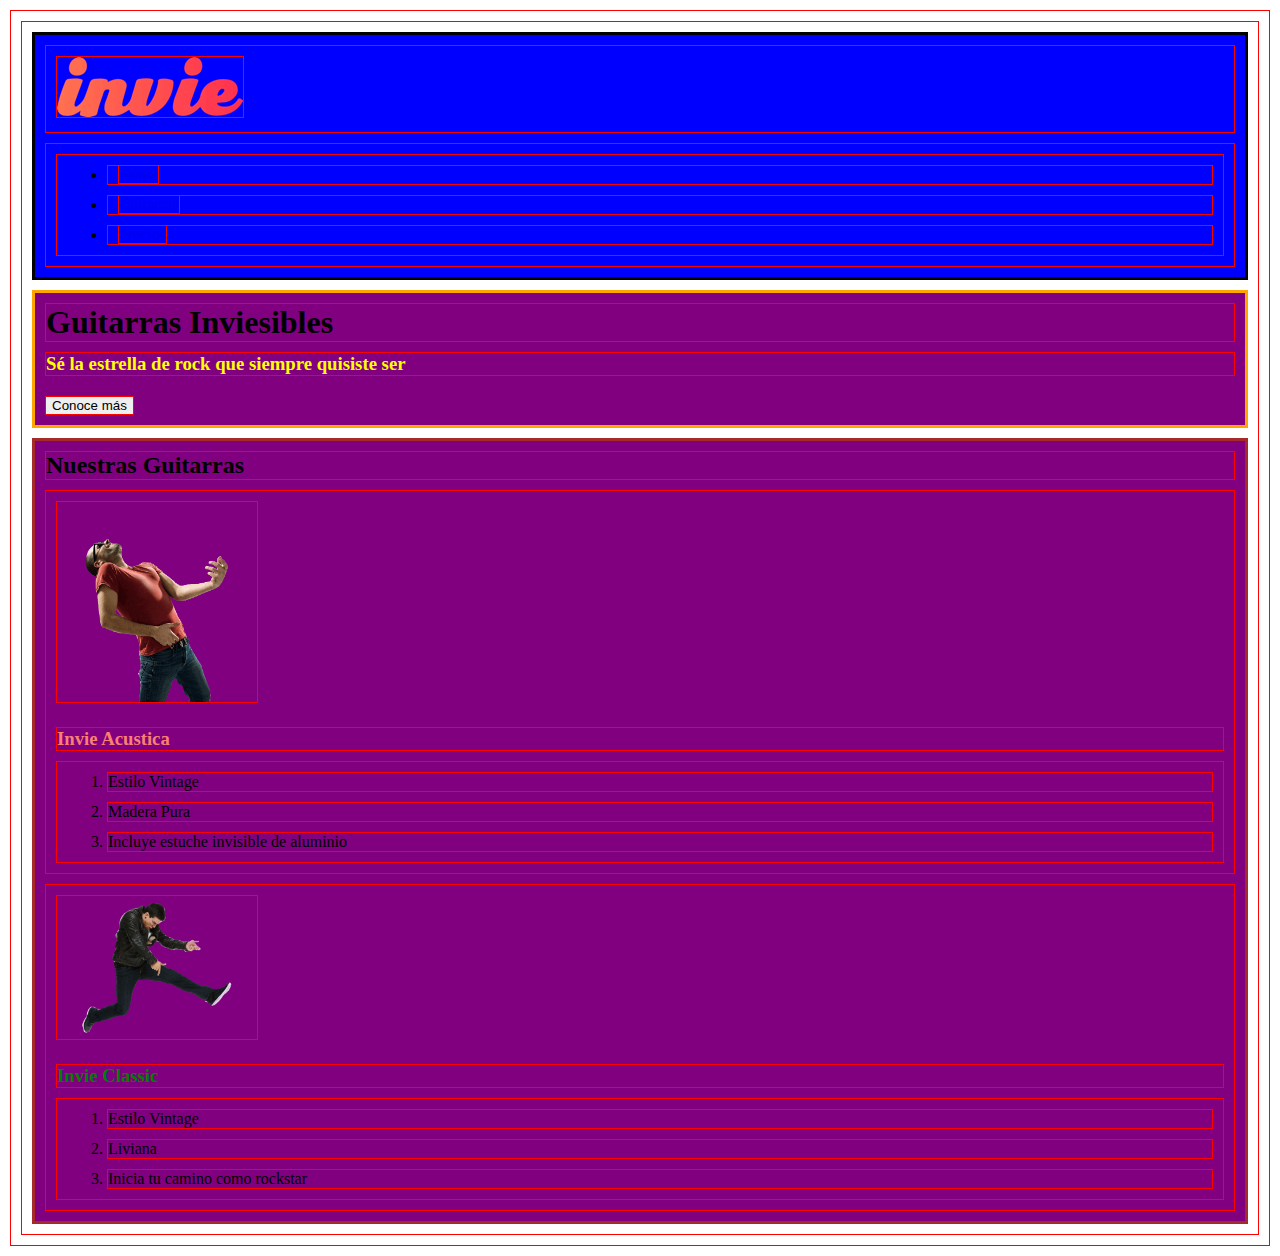
==== index.html @ e0cf62b7 "Agregando estilos por selectores" ====
<!DOCTYPE html>
<html>
  <head>
    <meta charset="utf-8">
    <title>Invie - Tus mejores Guitarras!</title>
    <link rel="stylesheet" href="./css/invie.css">
  </head>
  <body>
    <header id="header"><!-- header  -->
      <figure><!-- logotipo -->
        <img src="./images/invie.png" alt="Logotipo Invie" width="186px" height="60px" />
      </figure>
      <nav><!-- menu -->
        <ul>
          <li><a href="index.html">Home</a></li>
          <li><a href="#guitarras">Guitarras</a></li>
          <li><a href="precios.html">Precios</a></li>
        </ul>
      </nav>
    </header>
    <section id="portada"><!-- portada -->
      <h1>Guitarras Inviesibles</h1><!-- titulo -->
      <h3 class="title-a">Sé la estrella de rock que siempre quisiste ser</h3><!-- resumen -->
      <button type="button" name="button">Conoce más</button><!-- boton -->
    </section>
    <section id="guitarras"><!-- guitarras -->
      <h2>Nuestras Guitarras</h2><!-- titulo -->
      <article><!-- guitarra 1 -->
        <img src="./images/invie-acustica.png" alt="Invie - Guitarra acustica" width="200px" />
        <h3 class="title-b">Invie Acustica</h3>
        <ol>
          <li>Estilo Vintage</li>
          <li>Madera Pura</li>
          <li>Incluye estuche invisible de aluminio</li>
        </ol>
      </article>
      <article><!-- guitarra 2 -->
        <img src="./images/invie-classic.png" alt="Invie - Guitarra Classic" width="200px">
        <h3>Invie Classic</h3>
        <ol>
          <li>Estilo Vintage</li>
          <li>Liviana</li>
          <li>Inicia tu camino como rockstar</li>
        </ol>
      </article>
    </section>
  </body>
</html>
---- css/invie.css ----
/*selector universal*/
*{
  border: 1px solid red;
  margin: 10px;
}
/*selector de etiqueta*/
header{
  background-color: blue;
}

section{
  background-color: purple;
}

/*Selector descendente*/
article h3{
   color: green;
 }

/*selectores de clase*/
.title-a{
  color: yellow;
}

.title-b{
  color: salmon;
}

/*Selector de ID*/
#header{
  border: 3px solid black;
}

#guitarras{
  border: 3px solid brown;

}

#portada{
  border: 3px solid orange;

}
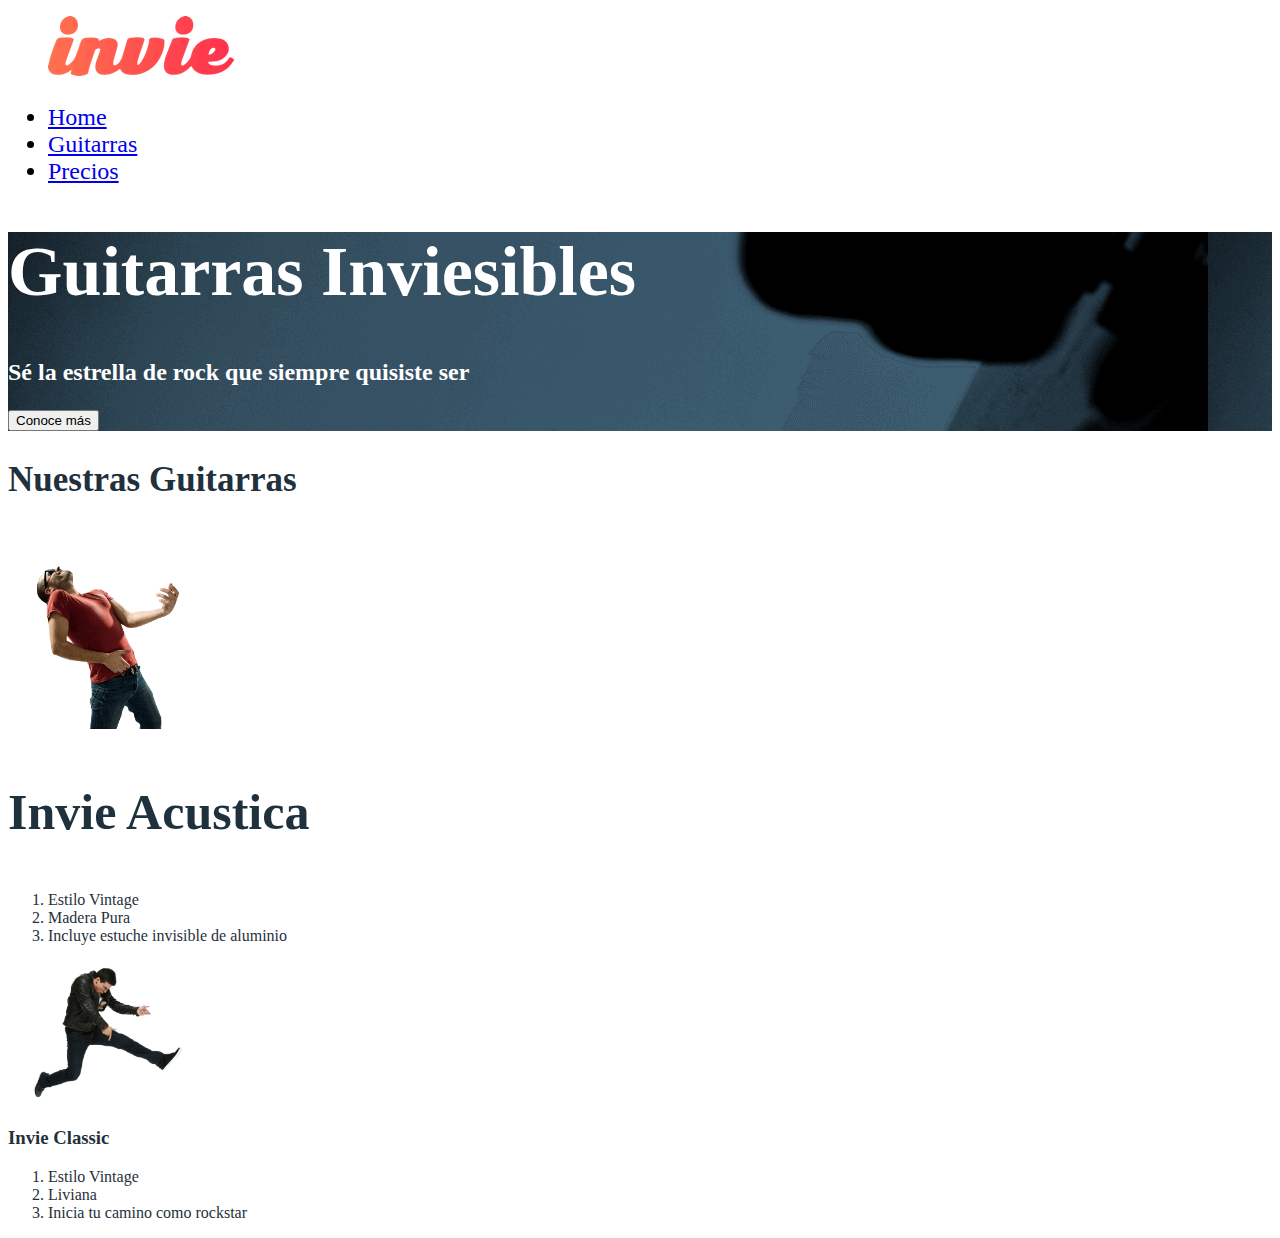
==== commit 77ebf1cd: "Tamaños de fuente asignados y colores de fuentes. Background de la portada definido" ====
--- a/index.html
+++ b/index.html
@@ -6,11 +6,11 @@
     <link rel="stylesheet" href="./css/invie.css">
   </head>
   <body>
-    <header id="header"><!-- header  -->
-      <figure><!-- logotipo -->
+    <header id="header" class="header"><!-- header  -->
+      <figure class="logotipo"><!-- logotipo -->
         <img src="./images/invie.png" alt="Logotipo Invie" width="186px" height="60px" />
       </figure>
-      <nav><!-- menu -->
+      <nav class="menu"><!-- menu -->
         <ul>
           <li><a href="index.html">Home</a></li>
           <li><a href="#guitarras">Guitarras</a></li>
@@ -18,14 +18,14 @@
         </ul>
       </nav>
     </header>
-    <section id="portada"><!-- portada -->
-      <h1>Guitarras Inviesibles</h1><!-- titulo -->
+    <section id="portada" class="portada"><!-- portada -->
+      <h1 class="titulo">Guitarras Inviesibles</h1><!-- titulo -->
       <h3 class="title-a">Sé la estrella de rock que siempre quisiste ser</h3><!-- resumen -->
       <button type="button" name="button">Conoce más</button><!-- boton -->
     </section>
-    <section id="guitarras"><!-- guitarras -->
+    <section id="guitarras" class="guitarras"><!-- guitarras -->
       <h2>Nuestras Guitarras</h2><!-- titulo -->
-      <article><!-- guitarra 1 -->
+      <article class="guitarra"><!-- guitarra 1 -->
         <img src="./images/invie-acustica.png" alt="Invie - Guitarra acustica" width="200px" />
         <h3 class="title-b">Invie Acustica</h3>
         <ol>
@@ -34,7 +34,7 @@
           <li>Incluye estuche invisible de aluminio</li>
         </ol>
       </article>
-      <article><!-- guitarra 2 -->
+      <article class="guitarra"><!-- guitarra 2 -->
         <img src="./images/invie-classic.png" alt="Invie - Guitarra Classic" width="200px">
         <h3>Invie Classic</h3>
         <ol>
--- a/css/invie.css
+++ b/css/invie.css
@@ -1,42 +1,26 @@
-/*selector universal*/
-*{
-  border: 1px solid red;
-  margin: 10px;
-}
-/*selector de etiqueta*/
-header{
-  background-color: blue;
+.titulo{
+  font-size: 70px;
 }
 
-section{
-  background-color: purple;
+.title-a{
+  font-size: 24px;
+}
+.title-b{
+  font-size: 50px;
+}
+.guitarras h2{
+  font-size: 35px;
 }
 
-/*Selector descendente*/
-article h3{
-   color: green;
- }
-
-/*selectores de clase*/
-.title-a{
-  color: yellow;
+.guitarras{
+  color: #1F313C;
 }
 
-.title-b{
-  color: salmon;
+.portada{
+  background-image: url('../images/background.png');
+  color: white;
 }
 
-/*Selector de ID*/
-#header{
-  border: 3px solid black;
+.menu{
+  font-size: 24px;
 }
-
-#guitarras{
-  border: 3px solid brown;
-
-}
-
-#portada{
-  border: 3px solid orange;
-
-}
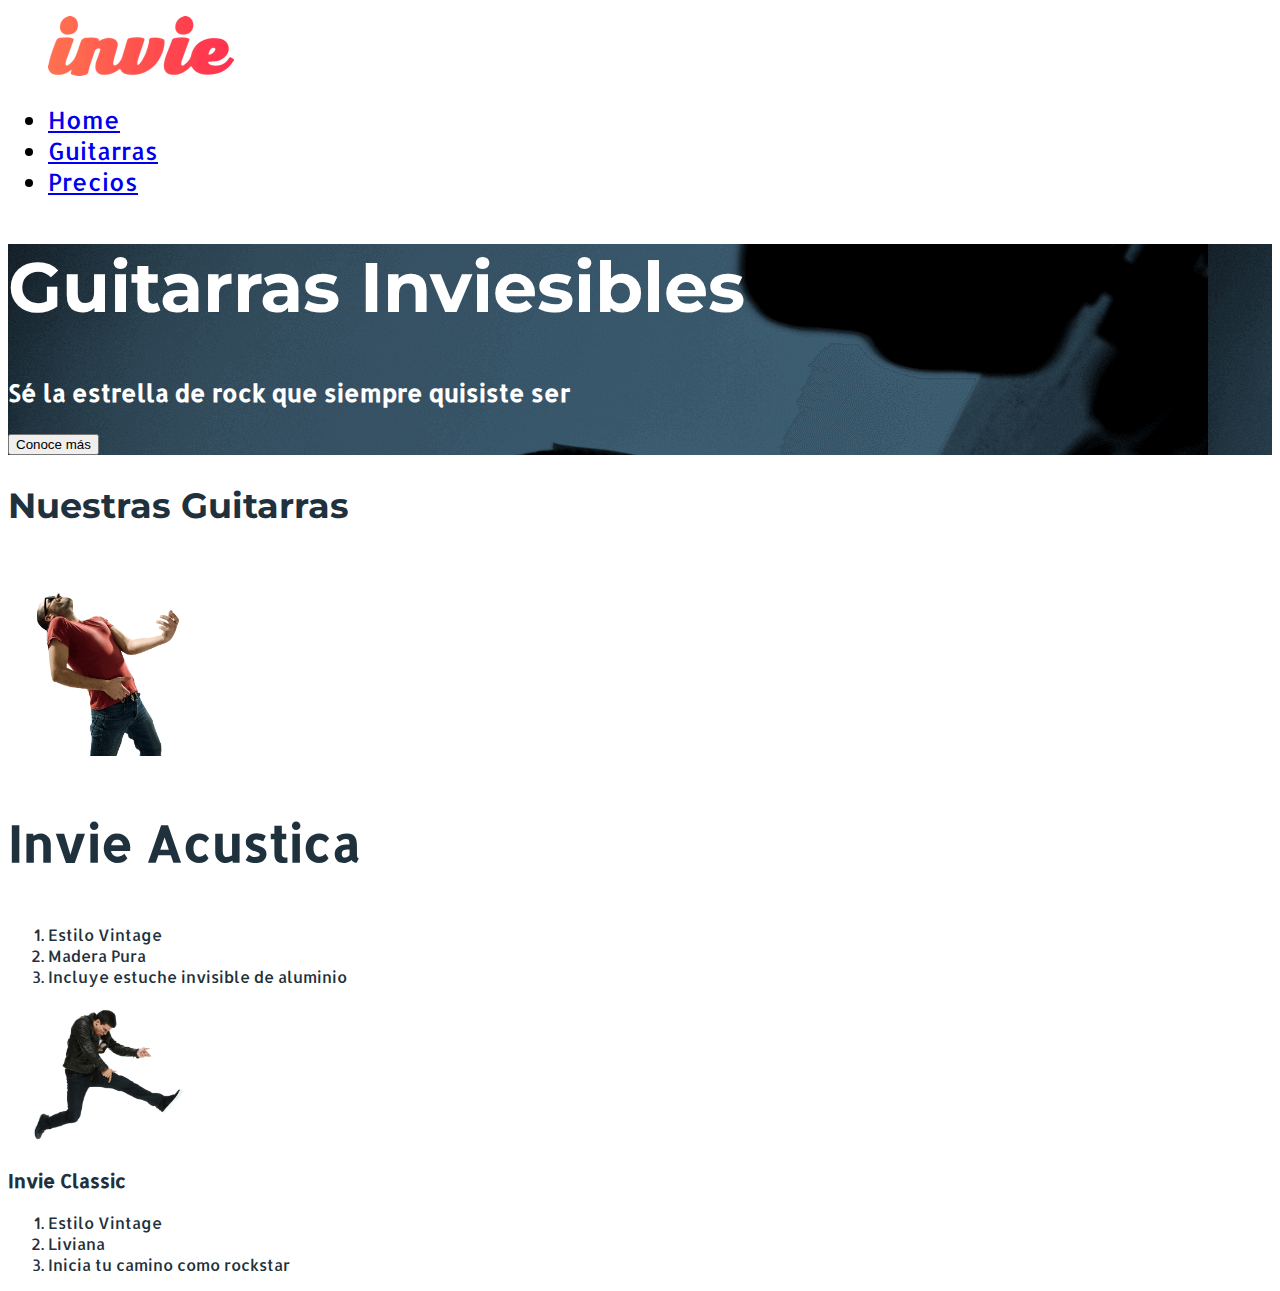
==== commit 3a235249: "Fuentes de google agregadas" ====
--- a/index.html
+++ b/index.html
@@ -4,6 +4,7 @@
     <meta charset="utf-8">
     <title>Invie - Tus mejores Guitarras!</title>
     <link rel="stylesheet" href="./css/invie.css">
+    <link href="https://fonts.googleapis.com/css?family=Allerta|Montserrat:400,700" rel="stylesheet">
   </head>
   <body>
     <header id="header" class="header"><!-- header  -->
--- a/css/invie.css
+++ b/css/invie.css
@@ -1,5 +1,12 @@
+body{
+  font-family: 'Allerta', sans-serif;
+}
+
+
+
 .titulo{
   font-size: 70px;
+  font-family: 'Montserrat', sans-serif;
 }
 
 .title-a{
@@ -10,6 +17,7 @@
 }
 .guitarras h2{
   font-size: 35px;
+  font-family: 'Montserrat', sans-serif;
 }
 
 .guitarras{
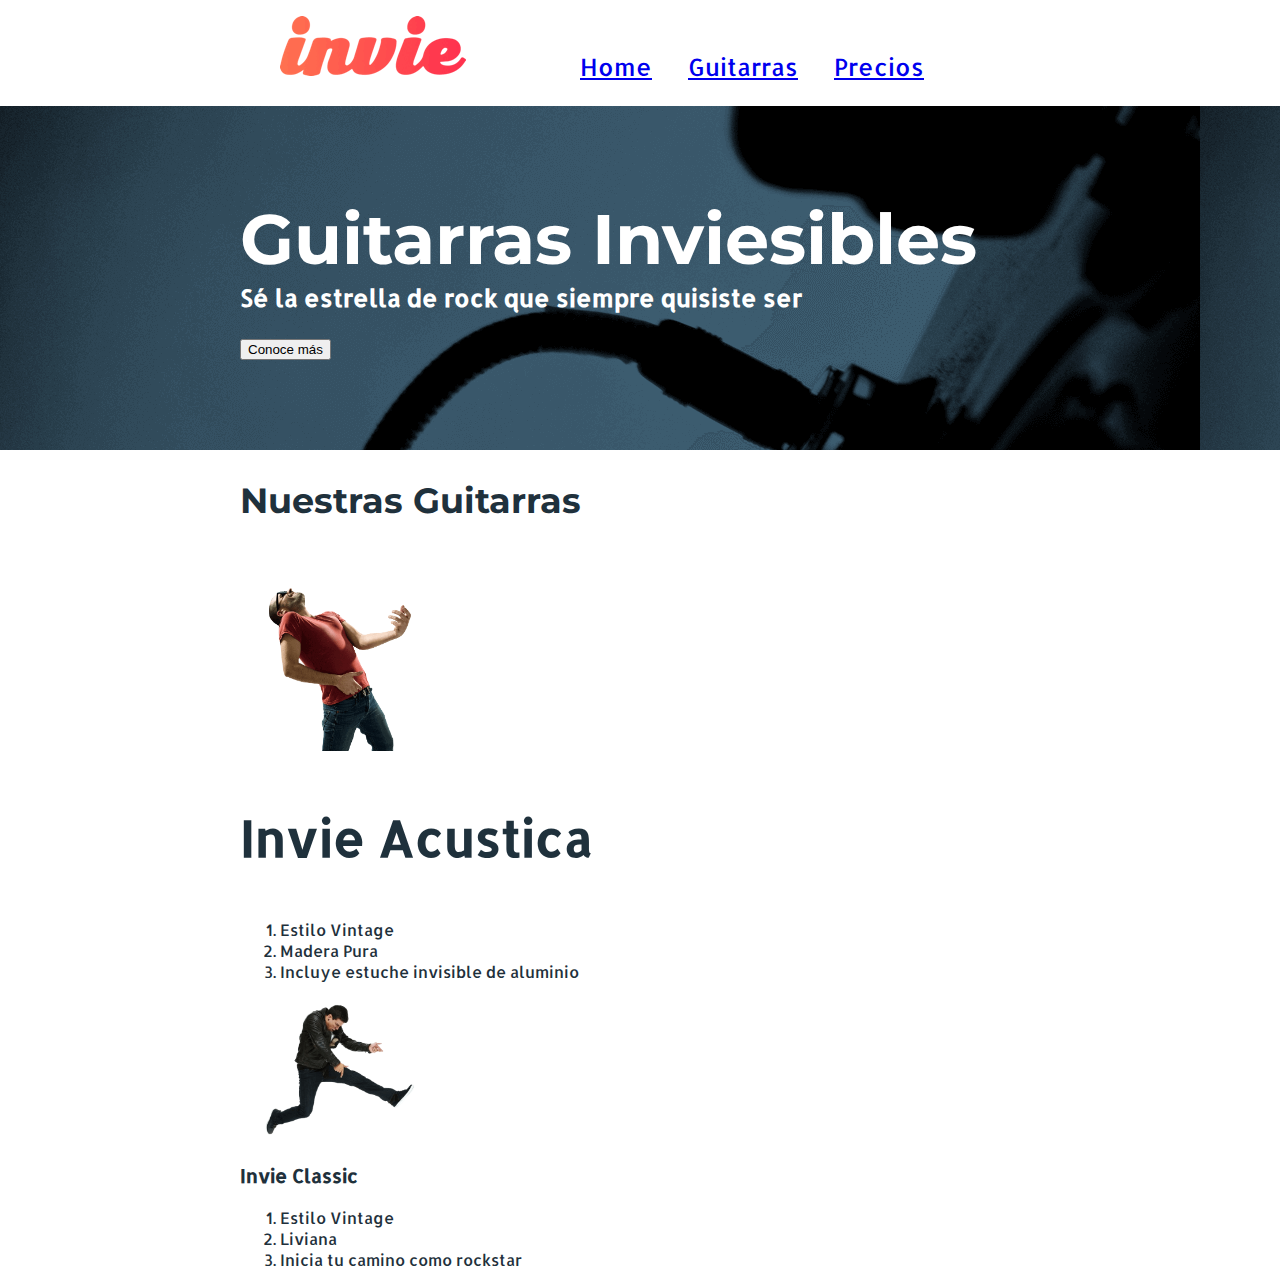
==== commit 3c19e91a: "Modelo caja y multiples clases en un mismo tag" ====
--- a/index.html
+++ b/index.html
@@ -7,7 +7,7 @@
     <link href="https://fonts.googleapis.com/css?family=Allerta|Montserrat:400,700" rel="stylesheet">
   </head>
   <body>
-    <header id="header" class="header"><!-- header  -->
+    <header id="header" class="header contenedor"><!-- header  -->
       <figure class="logotipo"><!-- logotipo -->
         <img src="./images/invie.png" alt="Logotipo Invie" width="186px" height="60px" />
       </figure>
@@ -20,11 +20,13 @@
       </nav>
     </header>
     <section id="portada" class="portada"><!-- portada -->
-      <h1 class="titulo">Guitarras Inviesibles</h1><!-- titulo -->
-      <h3 class="title-a">Sé la estrella de rock que siempre quisiste ser</h3><!-- resumen -->
-      <button type="button" name="button">Conoce más</button><!-- boton -->
+      <div class="contenedor">
+        <h1 class="titulo">Guitarras Inviesibles</h1><!-- titulo -->
+        <h3 class="title-a">Sé la estrella de rock que siempre quisiste ser</h3><!-- resumen -->
+        <button type="button" name="button">Conoce más</button><!-- boton -->
+      </div>
     </section>
-    <section id="guitarras" class="guitarras"><!-- guitarras -->
+    <section id="guitarras" class="guitarras contenedor"><!-- guitarras -->
       <h2>Nuestras Guitarras</h2><!-- titulo -->
       <article class="guitarra"><!-- guitarra 1 -->
         <img src="./images/invie-acustica.png" alt="Invie - Guitarra acustica" width="200px" />
--- a/css/invie.css
+++ b/css/invie.css
@@ -1,5 +1,12 @@
+/**{
+  padding: 10px;
+  margin: 10px;
+  border: 2px solid red;
+}*/
+
 body{
   font-family: 'Allerta', sans-serif;
+  margin: 0px;
 }
 
 
@@ -7,10 +14,17 @@
 .titulo{
   font-size: 70px;
   font-family: 'Montserrat', sans-serif;
+  margin-bottom: 0px;
+  margin-top: 70px;
+}
+
+.portada button{
+  margin-bottom: 70px;
 }
 
 .title-a{
   font-size: 24px;
+  margin-top: 0px;
 }
 .title-b{
   font-size: 50px;
@@ -27,8 +41,24 @@
 .portada{
   background-image: url('../images/background.png');
   color: white;
+  padding: 20px;
 }
 
 .menu{
   font-size: 24px;
+  display: inline-block;
 }
+
+.menu li{
+  display: inline-block;
+  margin-left: 30px;
+}
+
+.logotipo{
+  display: inline-block;
+}
+
+.contenedor{
+  width: 800px;
+  margin: auto;
+}
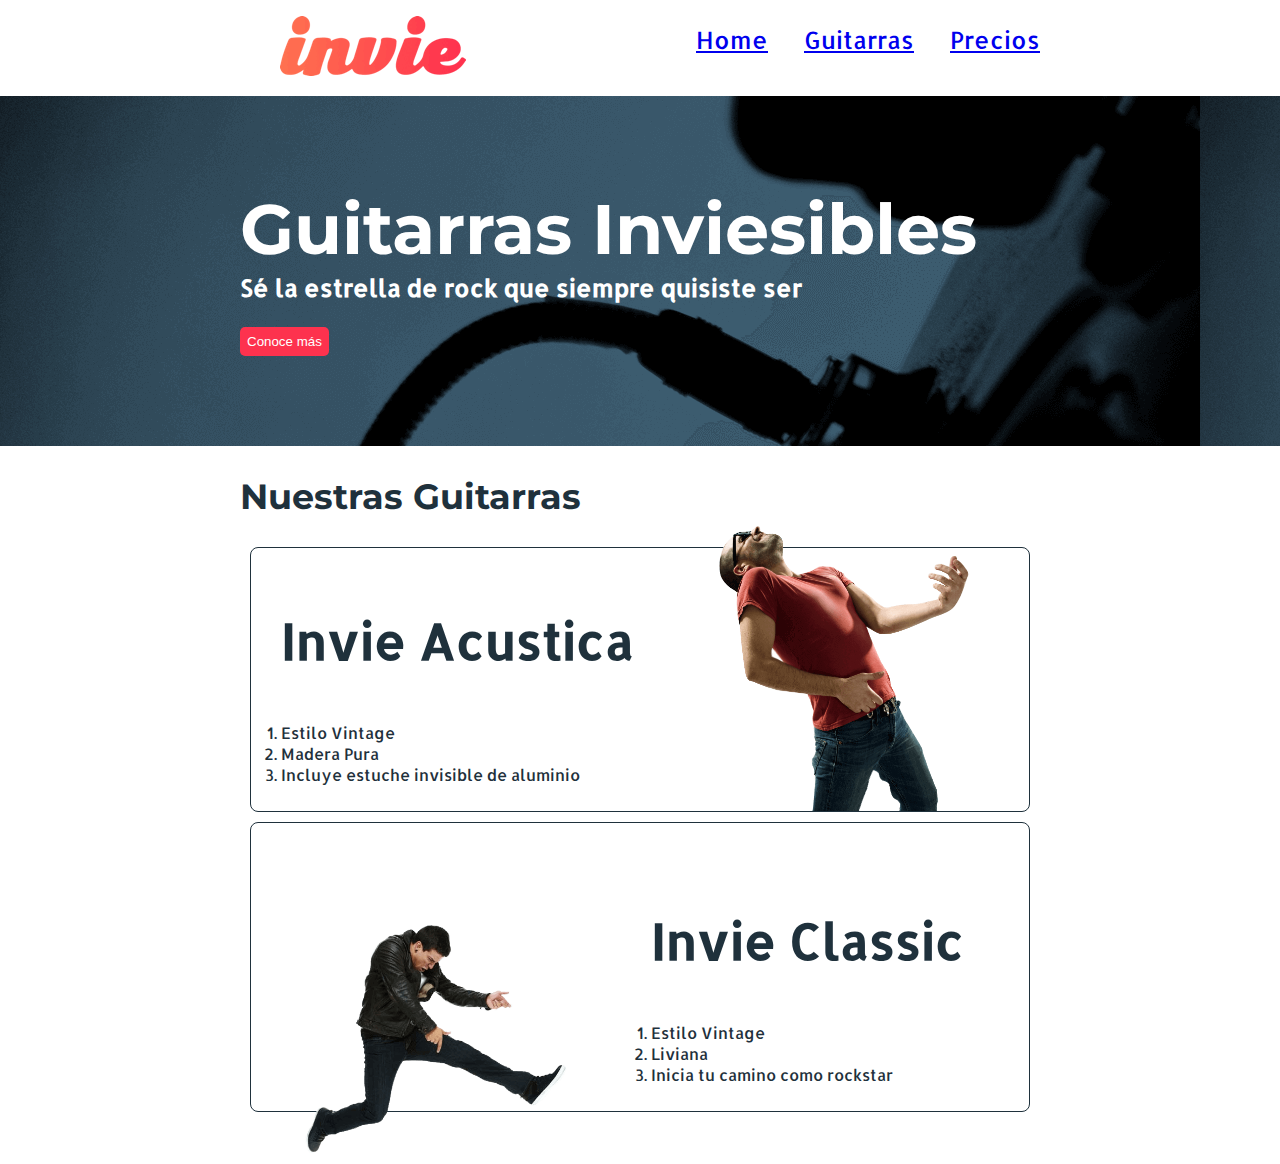
==== commit 82c7dd78: "Aplicando margenes redondedos y posiciones" ====
--- a/index.html
+++ b/index.html
@@ -29,22 +29,26 @@
     <section id="guitarras" class="guitarras contenedor"><!-- guitarras -->
       <h2>Nuestras Guitarras</h2><!-- titulo -->
       <article class="guitarra"><!-- guitarra 1 -->
-        <img src="./images/invie-acustica.png" alt="Invie - Guitarra acustica" width="200px" />
-        <h3 class="title-b">Invie Acustica</h3>
-        <ol>
-          <li>Estilo Vintage</li>
-          <li>Madera Pura</li>
-          <li>Incluye estuche invisible de aluminio</li>
-        </ol>
+        <img class="right" src="./images/invie-acustica.png" alt="Invie - Guitarra acustica" width="350px" />
+        <div class="contenedor-guitarra-a">
+          <h3 class="title-b">Invie Acustica</h3>
+          <ol>
+            <li>Estilo Vintage</li>
+            <li>Madera Pura</li>
+            <li>Incluye estuche invisible de aluminio</li>
+          </ol>
+        </div>
       </article>
       <article class="guitarra"><!-- guitarra 2 -->
-        <img src="./images/invie-classic.png" alt="Invie - Guitarra Classic" width="200px">
-        <h3>Invie Classic</h3>
-        <ol>
-          <li>Estilo Vintage</li>
-          <li>Liviana</li>
-          <li>Inicia tu camino como rockstar</li>
-        </ol>
+        <img class="left" src="./images/invie-classic.png" alt="Invie - Guitarra Classic" width="350px"/>
+        <div class="contenedor-guitarra-b">
+          <h3 class="title-b">Invie Classic</h3>
+          <ol>
+            <li>Estilo Vintage</li>
+            <li>Liviana</li>
+            <li>Inicia tu camino como rockstar</li>
+          </ol>
+        </div>
       </article>
     </section>
   </body>
--- a/css/invie.css
+++ b/css/invie.css
@@ -20,6 +20,11 @@
 
 .portada button{
   margin-bottom: 70px;
+  border-radius: 5px;
+  padding: 7px;
+  background: #fd324e;
+  color: white;
+  border: none;
 }
 
 .title-a{
@@ -47,6 +52,8 @@
 .menu{
   font-size: 24px;
   display: inline-block;
+  position: absolute;
+  right: 0;
 }
 
 .menu li{
@@ -62,3 +69,40 @@
   width: 800px;
   margin: auto;
 }
+
+.guitarra{
+  /*overflow: hidden;*/
+  border: 1px solid #1F313C;
+  padding: 10px;
+  margin: 10px;
+  border-radius: 8px;
+}
+
+.guitarra ol{
+  padding: 0;
+}
+
+.right{
+  float: right;
+  position: relative;
+  top: -97px;
+}
+
+.left{
+  float: left;
+  position: relative;
+  top: 80px;
+}
+
+.contenedor-guitarra-a{
+  padding-left: 20px;
+}
+
+.contenedor-guitarra-b{
+  margin-left: 370px;
+  padding-left: 20px;
+}
+
+.header{
+  position: relative;
+}
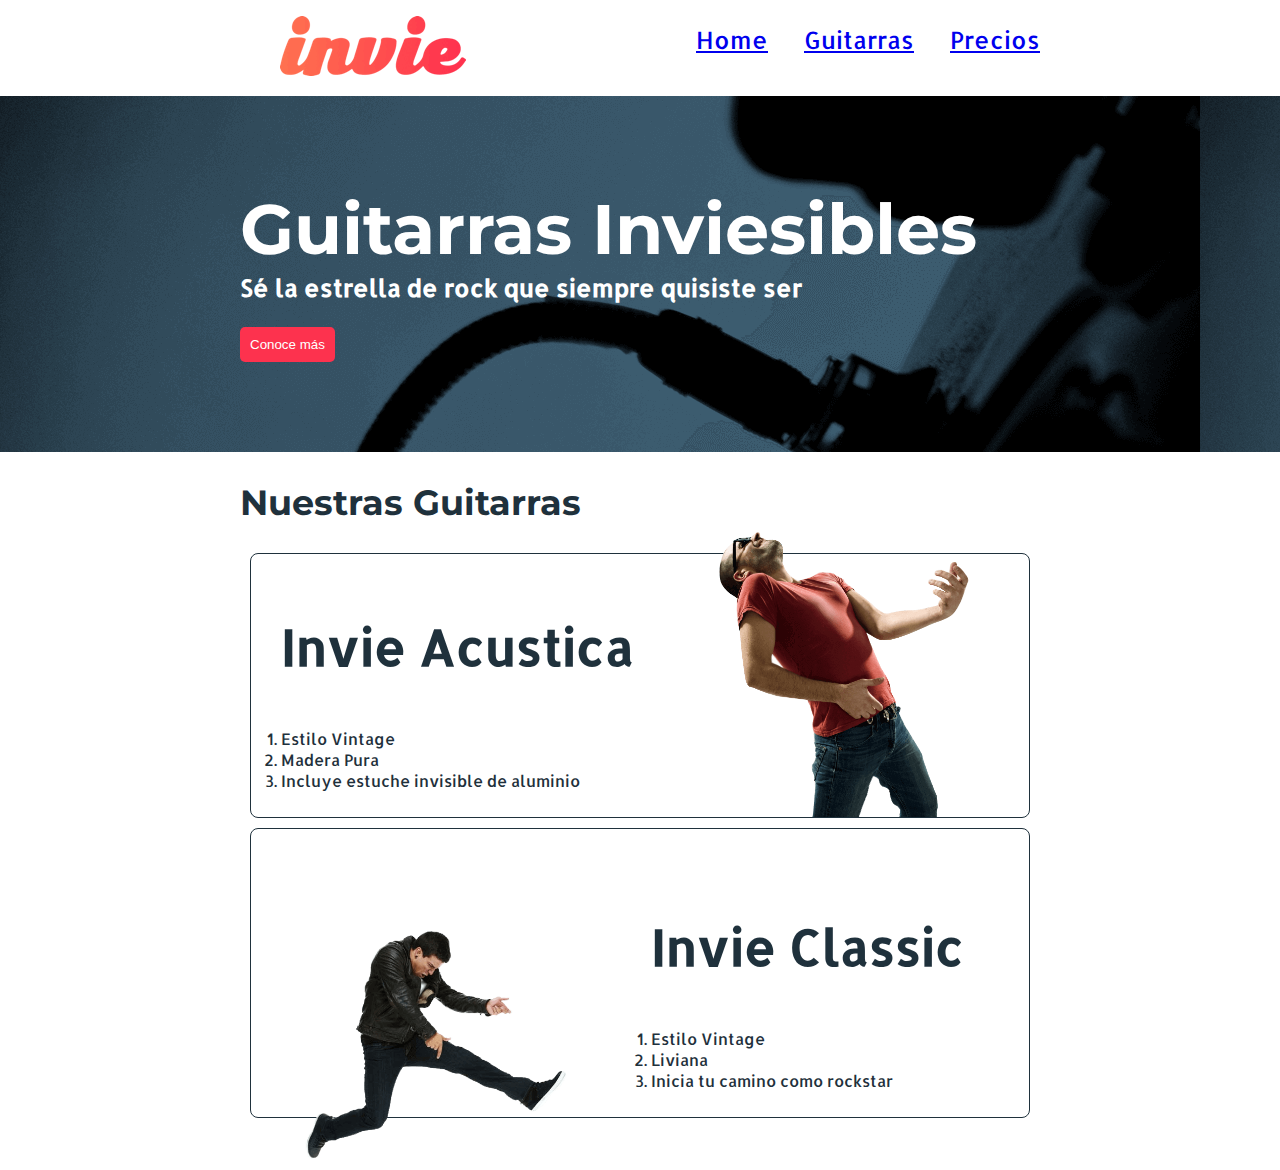
==== commit ff120b27: "Usando bordes redondeados y positions" ====
--- a/index.html
+++ b/index.html
@@ -51,5 +51,8 @@
         </div>
       </article>
     </section>
+    <footer class="footer">
+
+    </footer>
   </body>
 </html>
--- a/css/invie.css
+++ b/css/invie.css
@@ -21,7 +21,7 @@
 .portada button{
   margin-bottom: 70px;
   border-radius: 5px;
-  padding: 7px;
+  padding: 10px;
   background: #fd324e;
   color: white;
   border: none;
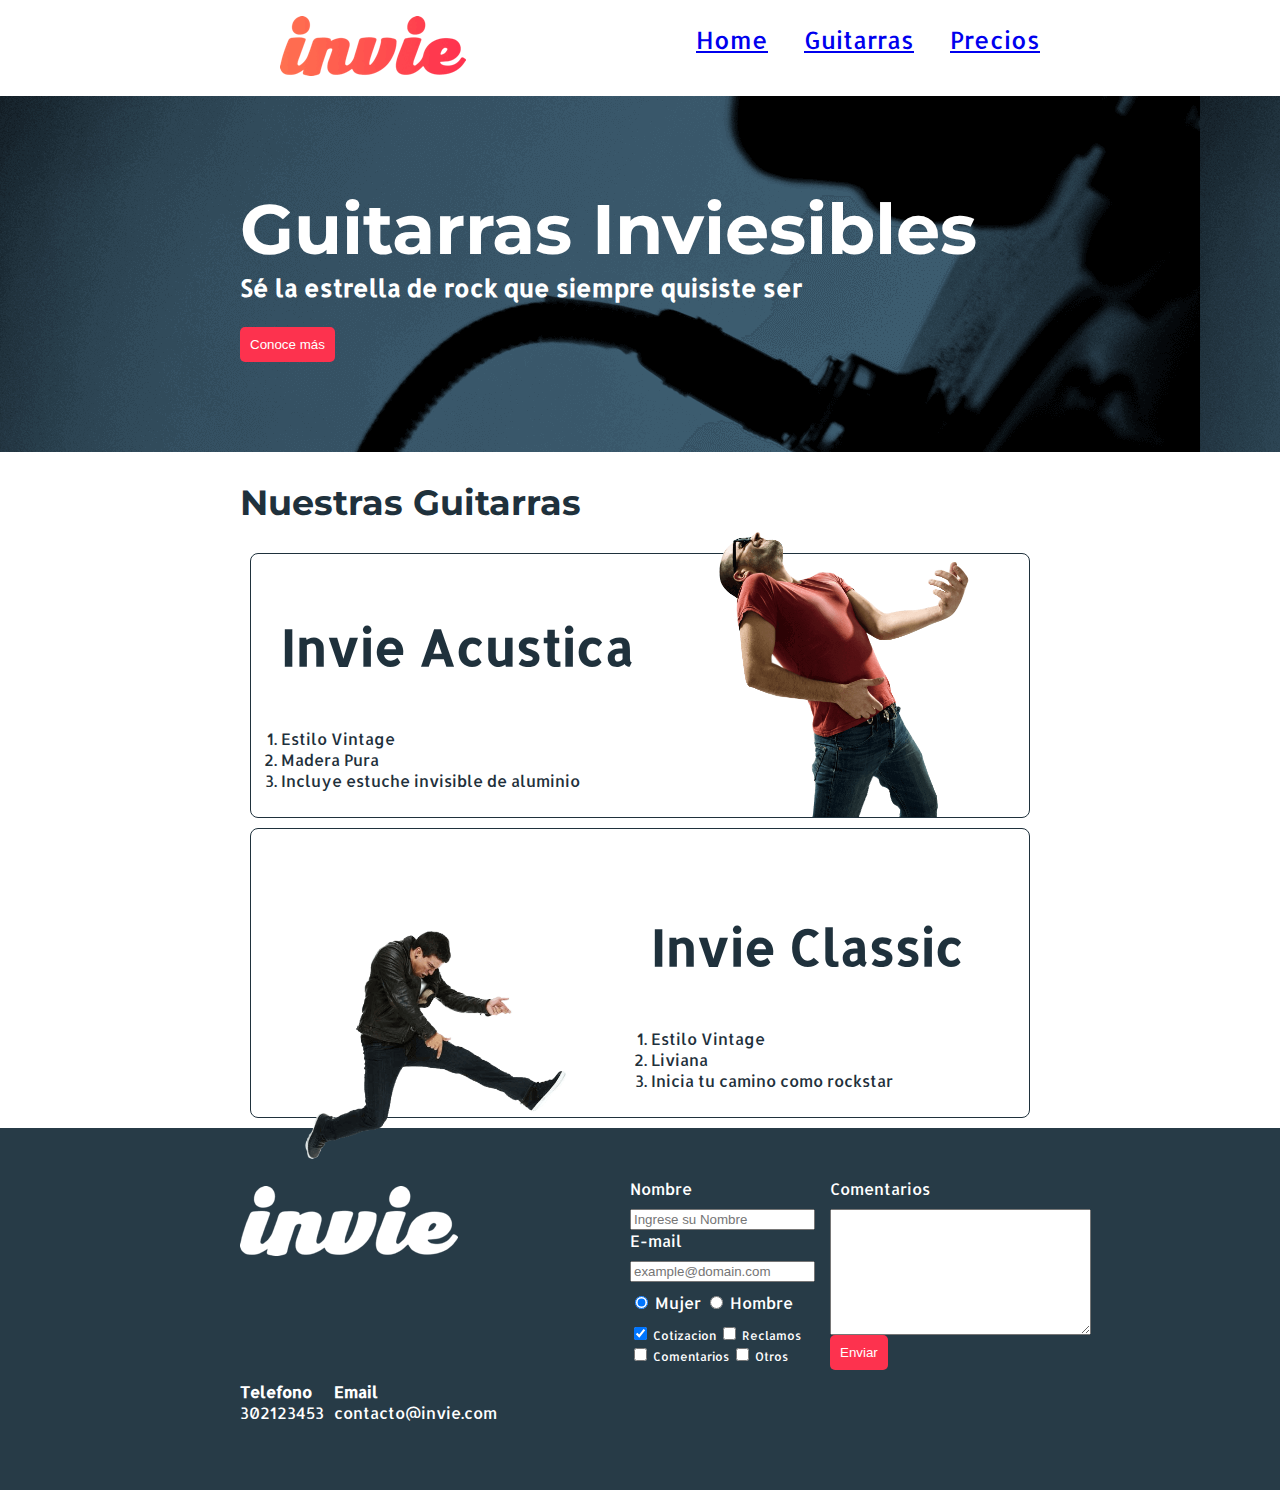
==== commit 5c9275eb: "Agregando formulario e info de contacto al footer usando flexbox" ====
--- a/index.html
+++ b/index.html
@@ -23,7 +23,7 @@
       <div class="contenedor">
         <h1 class="titulo">Guitarras Inviesibles</h1><!-- titulo -->
         <h3 class="title-a">Sé la estrella de rock que siempre quisiste ser</h3><!-- resumen -->
-        <button type="button" name="button">Conoce más</button><!-- boton -->
+        <button type="button" class="button" name="button">Conoce más</button><!-- boton -->
       </div>
     </section>
     <section id="guitarras" class="guitarras contenedor"><!-- guitarras -->
@@ -52,7 +52,48 @@
       </article>
     </section>
     <footer class="footer">
-
+      <div class="contenedor">
+        <div class="contacto">
+          <img src="./images/invie-white.png" alt="logotipo blanco" />
+          <a href="tel:+52302123453"><strong>Telefono</strong><span>302123453</span></a>
+          <a href="email:contacto@invie.com"><strong>Email</strong><span>contacto@invie.com</span></a>
+        </div>
+        <form class="formulario">
+          <div class="col1">
+            <label for="nombre">Nombre</label>
+            <input type="text" id="nombre" placeholder="Ingrese su Nombre" required name="nombre"/>
+            <label for="email">E-mail</label>
+            <input type="email" id="email" placeholder="example@domain.com" required name="email"/>
+            <div class="sexo">
+              <label for="mujer">
+                <input type="radio" checked id="mujer" name="sexo" value="Mujer"> Mujer
+              </label>
+              <label for="hombre">
+                <input type="radio" id="hombre" name="sexo" value="Hombre"> Hombre
+              </label>
+            </div>
+            <div class="intereses">
+              <label for="cotizacion">
+                <input type="checkbox" checked id="" name="cotizacion" value="Cotizacion"> Cotizacion
+              </label>
+              <label for="reclamos">
+                <input type="checkbox" id="" name="reclamos" value="Reclamos"> Reclamos
+              </label>
+              <label for="comentarios">
+                <input type="checkbox" id="comentarios" name="intereses" value="Comentarios"> Comentarios
+              </label>
+              <label for="otros">
+                <input type="checkbox" id="otros" name="intereses" value="Otros"> Otros
+              </label>
+            </div>
+          </div>
+          <div class="col2">
+            <label for="comentarios">Comentarios</label>
+            <textarea name="name" id="comentarios" rows="8" cols="30"></textarea>
+            <input class="button"  type="submit" name="" value="Enviar"/>
+          </div>
+        </form>
+      </div>
     </footer>
   </body>
 </html>
--- a/css/invie.css
+++ b/css/invie.css
@@ -18,7 +18,7 @@
   margin-top: 70px;
 }
 
-.portada button{
+.button{
   margin-bottom: 70px;
   border-radius: 5px;
   padding: 10px;
@@ -106,3 +106,59 @@
 .header{
   position: relative;
 }
+
+.footer{
+  background: #273b47;
+}
+
+.contacto{
+  display: flex;
+  width: 300px;
+  flex-wrap: wrap;
+  align-items: center;
+}
+
+.contacto img , .contacto strong{
+  display: block;
+}
+
+.contacto a{
+  text-decoration: none;
+  color: white;
+  margin: 10px 10px 10px 0px;
+}
+
+.footer .contenedor{
+    display: flex;
+    justify-content: space-between;
+}
+
+.formulario{
+  display: flex;
+  width: 400px;
+  color: white;
+  padding: 50px 10px;
+}
+
+.col1, .col2{
+  display: flex;
+  flex-direction: column;
+}
+.col1{
+  margin-right: 15px;
+}
+
+.col2{
+  align-items: flex-start;
+}
+
+.intereses label{
+  font-size: 12px;
+}
+.formulario label, .sexo, .intereses{
+  margin-bottom: 10px;
+}
+
+.sexo{
+  margin-top: 10px;
+}
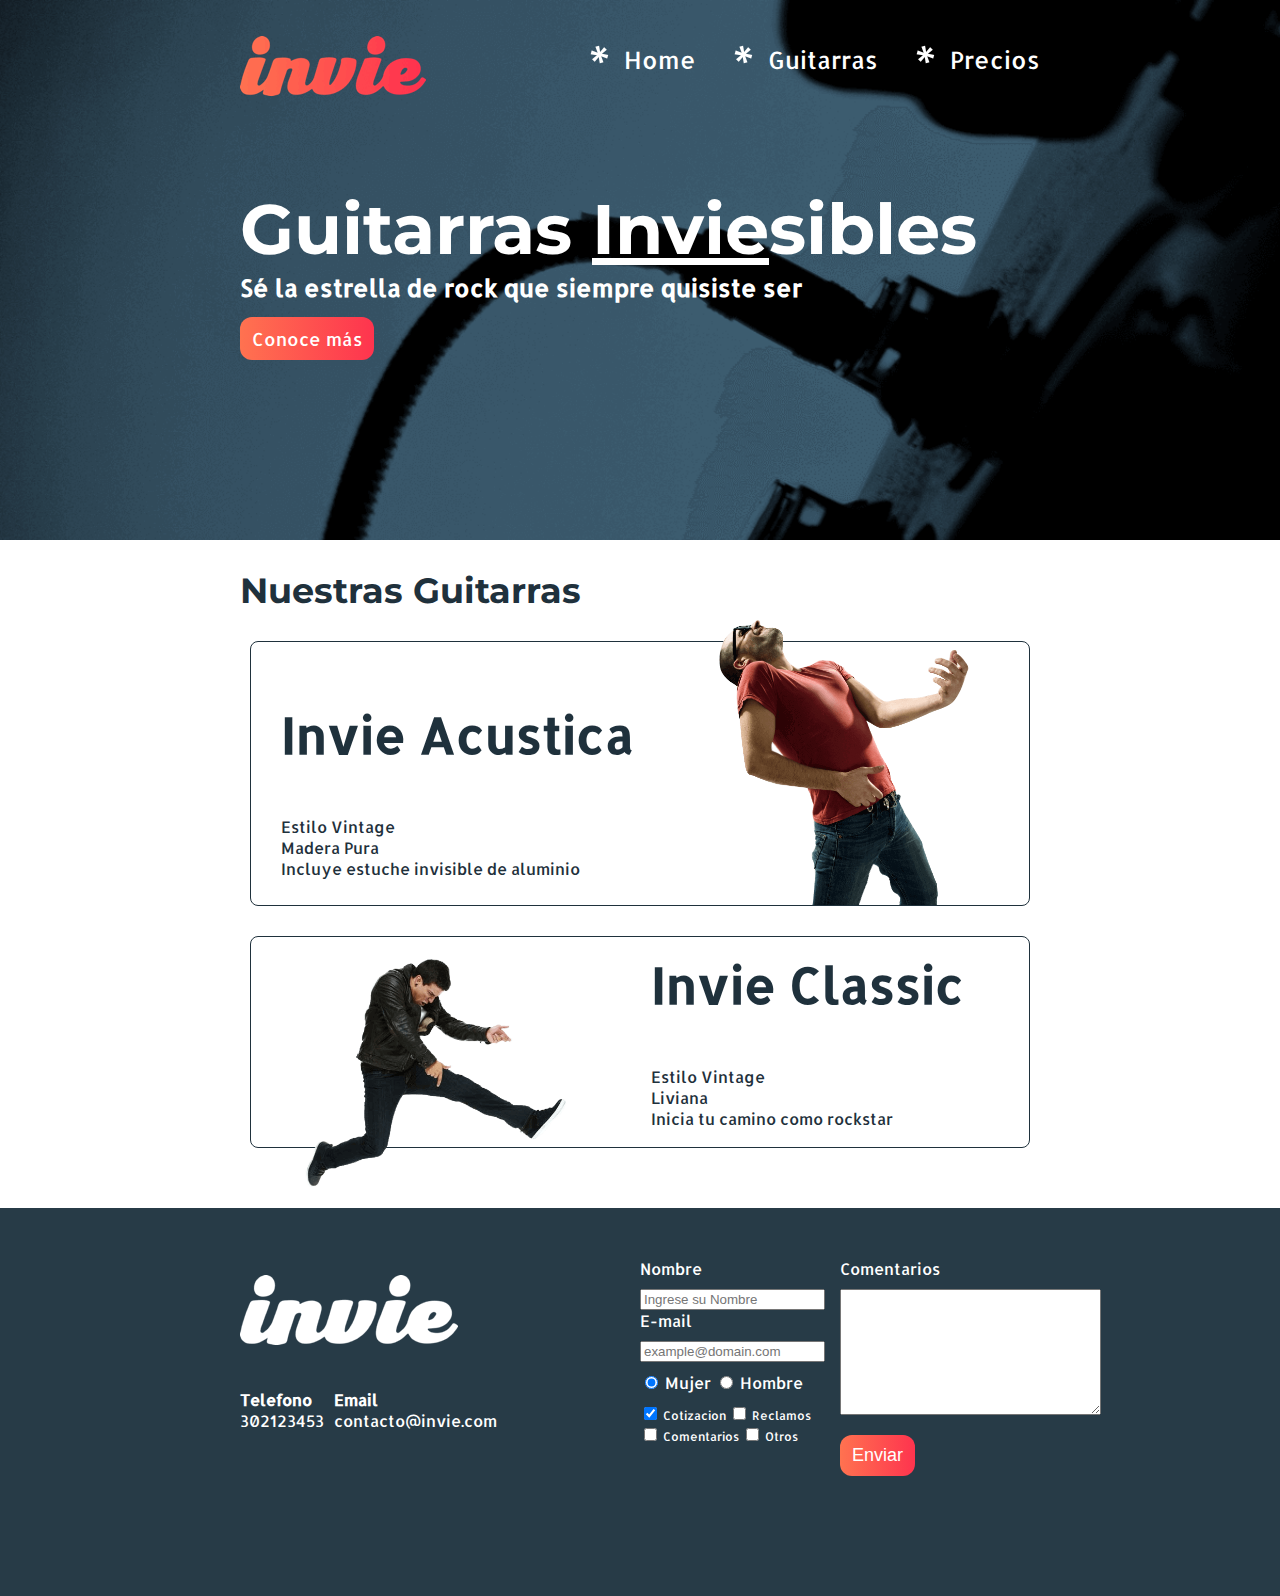
==== commit f3fc769e: "ultimas ediciones" ====
--- a/index.html
+++ b/index.html
@@ -7,23 +7,23 @@
     <link href="https://fonts.googleapis.com/css?family=Allerta|Montserrat:400,700" rel="stylesheet">
   </head>
   <body>
-    <header id="header" class="header contenedor"><!-- header  -->
-      <figure class="logotipo"><!-- logotipo -->
-        <img src="./images/invie.png" alt="Logotipo Invie" width="186px" height="60px" />
-      </figure>
-      <nav class="menu"><!-- menu -->
-        <ul>
-          <li><a href="index.html">Home</a></li>
-          <li><a href="#guitarras">Guitarras</a></li>
-          <li><a href="precios.html">Precios</a></li>
-        </ul>
-      </nav>
-    </header>
-    <section id="portada" class="portada"><!-- portada -->
+    <section id="portada" class="portada background"><!-- portada -->
+      <header id="header" class="header contenedor"><!-- header  -->
+        <figure class="logotipo"><!-- logotipo -->
+          <img src="./images/invie.png" alt="Logotipo Invie" width="186px" height="60px" />
+        </figure>
+        <nav class="menu"><!-- menu -->
+          <ul>
+            <li><a href="./index.html">Home</a></li>
+            <li><a href="#guitarras">Guitarras</a></li>
+            <li><a href="./precios.html">Precios</a></li>
+          </ul>
+        </nav>
+      </header>
       <div class="contenedor">
-        <h1 class="titulo">Guitarras Inviesibles</h1><!-- titulo -->
+        <h1 class="titulo">Guitarras <span>Invie</span>sibles</h1><!-- titulo -->
         <h3 class="title-a">Sé la estrella de rock que siempre quisiste ser</h3><!-- resumen -->
-        <button type="button" class="button" name="button">Conoce más</button><!-- boton -->
+        <a href="#guitarras" class="button" name="button">Conoce más</a><!-- boton -->
       </div>
     </section>
     <section id="guitarras" class="guitarras contenedor"><!-- guitarras -->
@@ -39,7 +39,7 @@
           </ol>
         </div>
       </article>
-      <article class="guitarra"><!-- guitarra 2 -->
+      <article class="guitarra b"><!-- guitarra 2 -->
         <img class="left" src="./images/invie-classic.png" alt="Invie - Guitarra Classic" width="350px"/>
         <div class="contenedor-guitarra-b">
           <h3 class="title-b">Invie Classic</h3>
--- a/css/invie.css
+++ b/css/invie.css
@@ -9,7 +9,13 @@
   margin: 0px;
 }
 
-
+input, textarea{
+  outline: 0;
+}
+
+input:focus, textarea:focus{
+  background: lightgray;
+}
 
 .titulo{
   font-size: 70px;
@@ -20,11 +26,15 @@
 
 .button{
   margin-bottom: 70px;
-  border-radius: 5px;
-  padding: 10px;
+  border-radius: 12px;
+  padding: 10px 12px;
   background: #fd324e;
+  cursor: pointer;
   color: white;
   border: none;
+  font-size: 18px;
+  text-decoration: none;
+  background: linear-gradient(to left, #fe344e, #ff7250);
 }
 
 .title-a{
@@ -39,14 +49,25 @@
   font-family: 'Montserrat', sans-serif;
 }
 
+.contenedor{
+  width: 800px;
+  margin: auto;
+  position: relative;
+}
+
 .guitarras{
   color: #1F313C;
-}
-
+  margin-bottom: 60px;
+}
+
+.background{
+  background-image: url('../images/background.png');
+  background-size: cover;
+}
 .portada{
-  background-image: url('../images/background.png');
   color: white;
   padding: 20px;
+  height: 500px;
 }
 
 .menu{
@@ -56,25 +77,37 @@
   right: 0;
 }
 
+.menu a{
+  color: white;
+  text-decoration: none;
+}
 .menu li{
   display: inline-block;
   margin-left: 30px;
 }
 
+.menu li:before{
+  content: '* ';
+  color: white;
+  font-size: 50px;
+  line-height: 20px;
+  vertical-align: middle;
+}
+
 .logotipo{
   display: inline-block;
-}
-
-.contenedor{
-  width: 800px;
-  margin: auto;
+  margin-left: 0px;
+}
+
+.titulo span{
+  text-decoration: underline;
 }
 
 .guitarra{
   /*overflow: hidden;*/
   border: 1px solid #1F313C;
   padding: 10px;
-  margin: 10px;
+  margin: 10px 10px 30px 10px;
   border-radius: 8px;
 }
 
@@ -91,7 +124,7 @@
 .left{
   float: left;
   position: relative;
-  top: 80px;
+  /*top: 80px;*/
 }
 
 .contenedor-guitarra-a{
@@ -101,6 +134,14 @@
 .contenedor-guitarra-b{
   margin-left: 370px;
   padding-left: 20px;
+  position: relative;
+  bottom: 50px;
+}
+.guitarra.b{
+  height: 190px;
+}
+.guitarra ol li{
+  list-style-type: none;
 }
 
 .header{
@@ -109,11 +150,13 @@
 
 .footer{
   background: #273b47;
+  padding: 50px 10px;
 }
 
 .contacto{
   display: flex;
   width: 300px;
+  height: 200px;
   flex-wrap: wrap;
   align-items: center;
 }
@@ -137,7 +180,6 @@
   display: flex;
   width: 400px;
   color: white;
-  padding: 50px 10px;
 }
 
 .col1, .col2{
@@ -158,7 +200,33 @@
 .formulario label, .sexo, .intereses{
   margin-bottom: 10px;
 }
+#comentarios{
+  margin-bottom: 20px;
+}
 
 .sexo{
   margin-top: 10px;
 }
+
+/*tablas*/
+table{
+  width: 100%;
+}
+
+th{
+  background: #273b47;
+  color: white;
+  padding: 10px 20px;
+  text-align: left;
+}
+td{
+  padding: 20px;
+}
+
+table, th, td{
+  border: 1px solid #273b47;
+  border-collapse: collapse;
+}
+.tabla{
+  margin: 30px 0px;
+}
